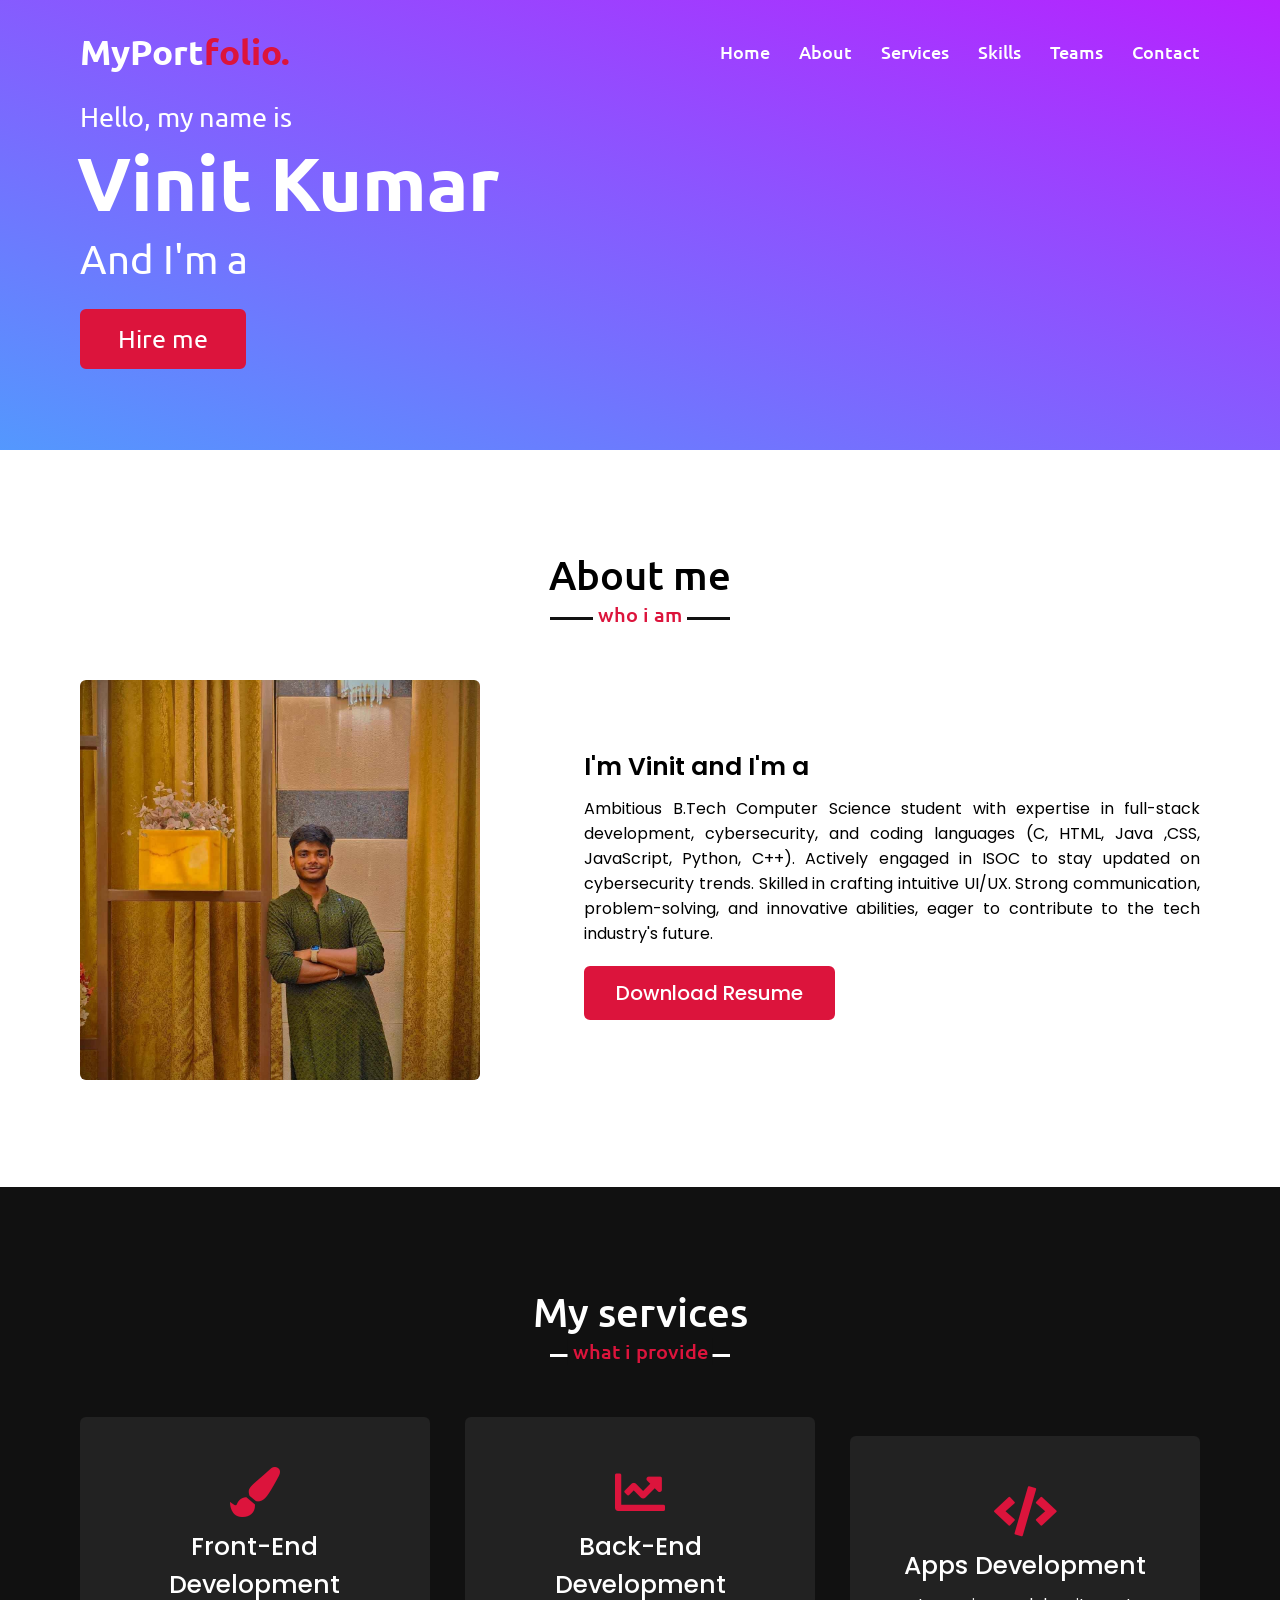
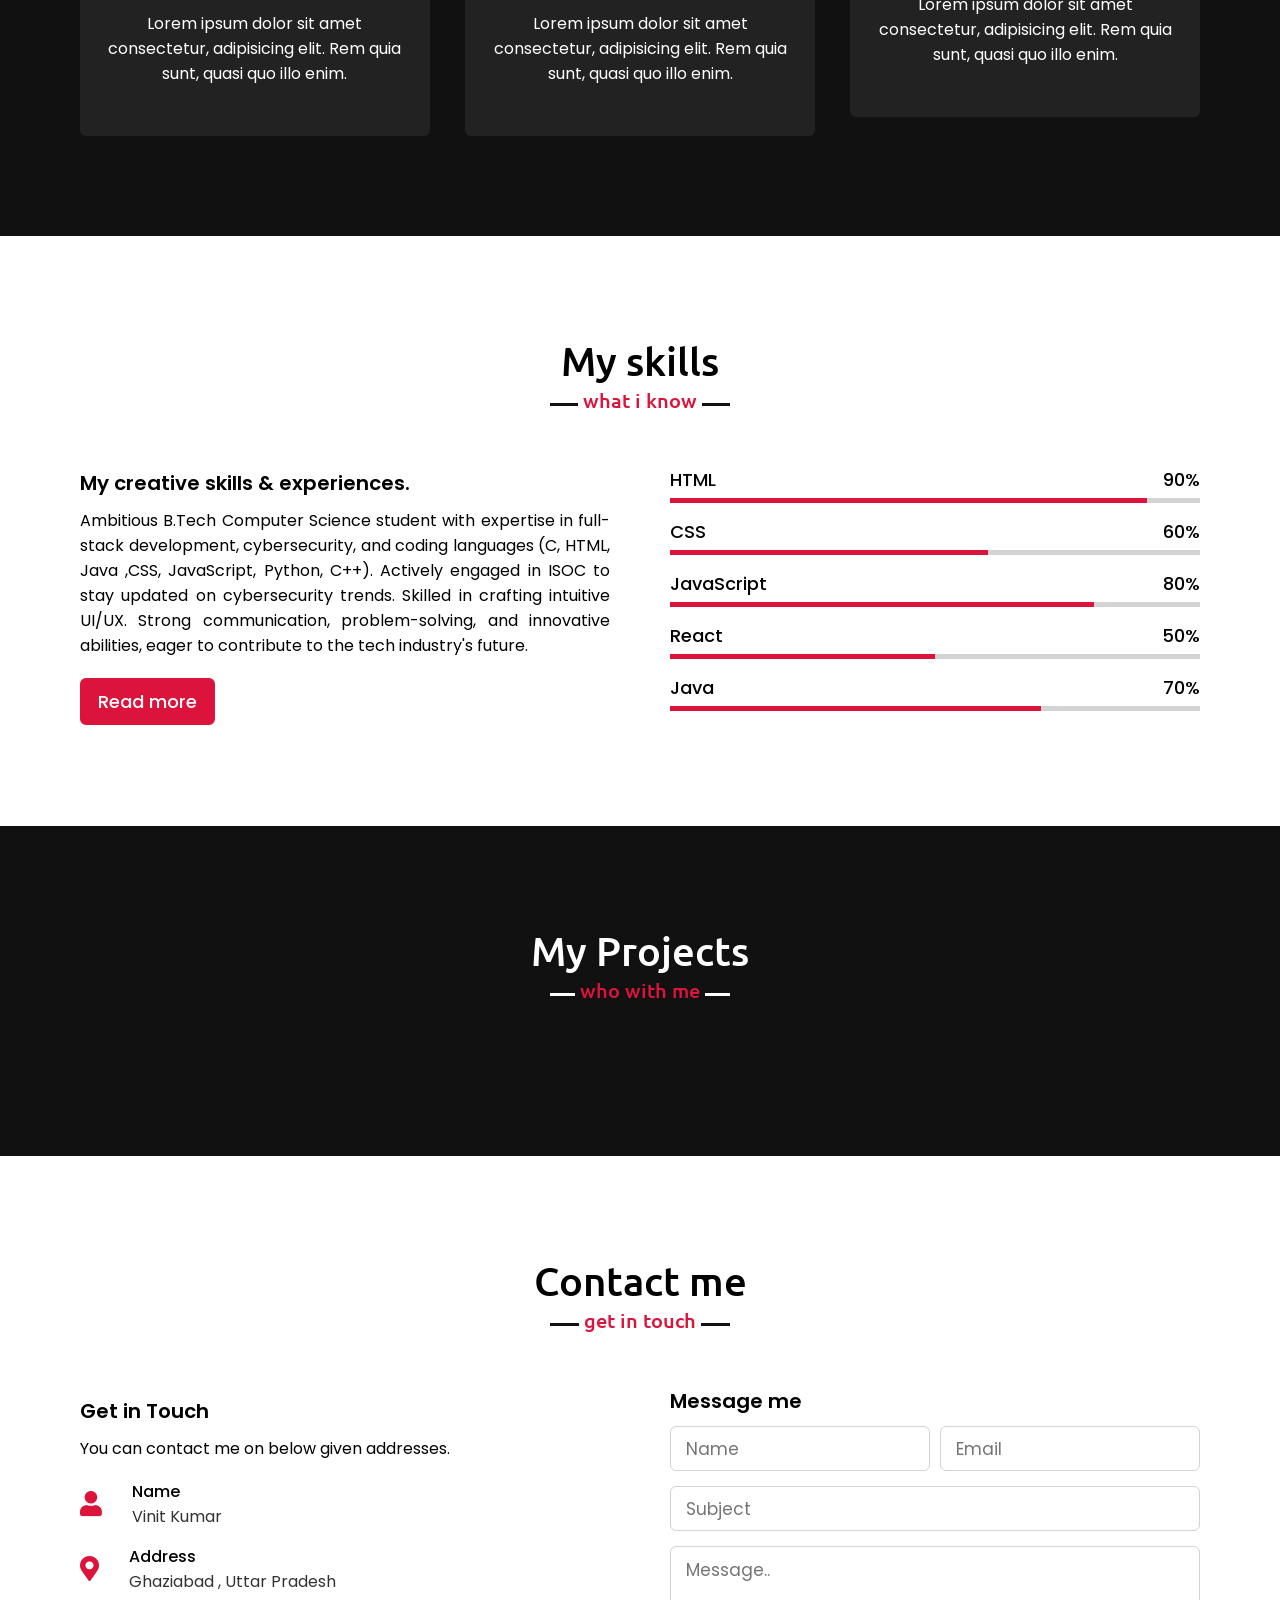
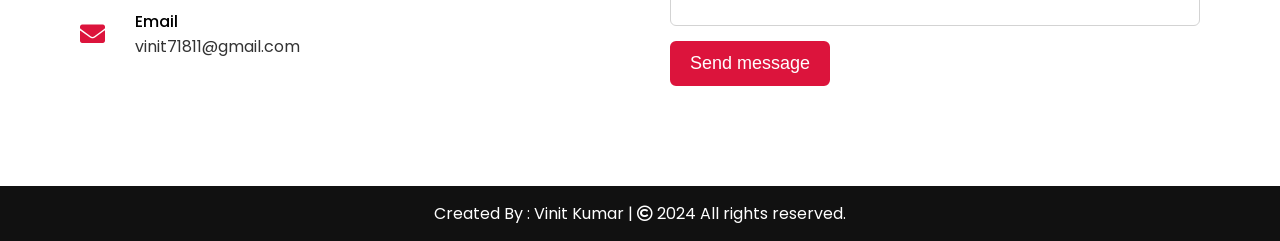
==== index.html @ 6c5ddc06 "Update index.html Fixed Bugs" ====
<!DOCTYPE html>
<html lang="en">
<head>
    <meta charset="UTF-8">
    <meta name="viewport" content="width=device-width, initial-scale=1.0">
    <title>Personal Portfolio Website</title>
    <link rel="stylesheet" href="style.css">
    <link rel="stylesheet" href="https://cdnjs.cloudflare.com/ajax/libs/font-awesome/5.15.3/css/all.min.css"/>
    <script src="https://code.jquery.com/jquery-3.5.1.min.js"></script>
    <script src="https://cdnjs.cloudflare.com/ajax/libs/typed.js/2.0.11/typed.min.js"></script>
    <script src="https://cdnjs.cloudflare.com/ajax/libs/waypoints/4.0.1/jquery.waypoints.min.js"></script>
    <script src="https://cdnjs.cloudflare.com/ajax/libs/OwlCarousel2/2.3.4/owl.carousel.min.js"></script>
    <link rel="stylesheet" href="https://cdnjs.cloudflare.com/ajax/libs/OwlCarousel2/2.3.4/assets/owl.carousel.min.css"/>
    
</head>
<body>
    <div class="scroll-up-btn">
        <i class="fas fa-angle-up"></i>
    </div>
    <nav class="navbar">
        <div class="max-width">
            <div class="logo"><a href="#">MyPort<span>folio.</span></a></div>
            <ul class="menu">
                <li><a href="#home" class="menu-btn">Home</a></li>
                <li><a href="#about" class="menu-btn">About</a></li>
                <li><a href="#services" class="menu-btn">Services</a></li>
                <li><a href="#skills" class="menu-btn">Skills</a></li>
                <li><a href="#teams" class="menu-btn">Teams</a></li>
                <li><a href="#contact" class="menu-btn">Contact</a></li>
            </ul>
            <div class="menu-btn">
                <i class="fas fa-bars"></i>
            </div>
        </div>
    </nav>

    <!-- home section start -->
    <section class="home" id="home">
        <div class="max-width">
            <div class="home-content">
                <div class="text-1">Hello, my name is</div>
                <div class="text-2">Vinit Kumar</div>
                <div class="text-3">And I'm a <span class="typing"></span></div>
                <a href="mailto:vinit71811@gmail.com.">Hire me</a>
            </div>
        </div>
    </section>

    <!-- about section start -->
    <section class="about" id="about">
        <div class="max-width">
            <h2 class="title">About me</h2>
            <div class="about-content">
                <div class="column left">
                    <img src="image/vinit.jpg" alt="Profile Image" class="profImg">
                </div>
                <div class="column right">
                    <div class="text">I'm Vinit and I'm a <span class="typing-2"></span></div>
                    <p>Ambitious B.Tech Computer Science student with expertise in full-stack development, cybersecurity, and coding languages (C, HTML, Java ,CSS, JavaScript, Python, C++). Actively engaged in ISOC to stay updated on cybersecurity trends. Skilled in crafting intuitive UI/UX. Strong communication, problem-solving, and innovative abilities, eager to contribute to the tech industry's future.</p>
                    <a href="VinitKumarResume (3) (1).pdf">Download Resume</a>
                </div>
            </div>
        </div>
    </section>

    <!-- services section start -->
    <section class="services" id="services">
        <div class="max-width">
            <h2 class="title">My services</h2>
            <div class="serv-content">
                <div class="card">
                    <div class="box">
                        <i class="fas fa-paint-brush"></i>
                        <div class="text">Front-End Development</div>
                        <p>Lorem ipsum dolor sit amet consectetur, adipisicing elit. Rem quia sunt, quasi quo illo enim.</p>
                    </div>
                </div>
                <div class="card">
                    <div class="box">
                        <i class="fas fa-chart-line"></i>
                        <div class="text">Back-End Development</div>
                        <p>Lorem ipsum dolor sit amet consectetur, adipisicing elit. Rem quia sunt, quasi quo illo enim.</p>
                    </div>
                </div>
                <div class="card">
                    <div class="box">
                        <i class="fas fa-code"></i>
                        <div class="text">Apps Development</div>
                        <p>Lorem ipsum dolor sit amet consectetur, adipisicing elit. Rem quia sunt, quasi quo illo enim.</p>
                    </div>
                </div>
               </div>
            </div>
        </div>
    </section>

    <!-- skills section start -->
    <section class="skills" id="skills">
        <div class="max-width">
            <h2 class="title">My skills</h2>
            <div class="skills-content">
                <div class="column left">
                    <div class="text">My creative skills & experiences.</div>
                    <p>Ambitious B.Tech Computer Science student with expertise in full-stack development, cybersecurity, and coding languages (C, HTML, Java ,CSS, JavaScript, Python, C++). Actively engaged in ISOC to stay updated on cybersecurity trends. Skilled in crafting intuitive UI/UX. Strong communication, problem-solving, and innovative abilities, eager to contribute to the tech industry's future.</p>
                    <a href="#">Read more</a>
                </div>
                <div class="column right">
                    <div class="bars">
                        <div class="info">
                            <span>HTML</span>
                            <span>90%</span>
                        </div>
                        <div class="line html"></div>
                    </div>
                    <div class="bars">
                        <div class="info">
                            <span>CSS</span>
                            <span>60%</span>
                        </div>
                        <div class="line css"></div>
                    </div>
                    <div class="bars">
                        <div class="info">
                            <span>JavaScript</span>
                            <span>80%</span>
                        </div>
                        <div class="line js"></div>
                    </div>
                    <div class="bars">
                        <div class="info">
                            <span>React</span>
                            <span>50%</span>
                        </div>
                        <div class="line php"></div>
                    </div>
                    <div class="bars">
                        <div class="info">
                            <span>Java</span>
                            <span>70%</span>
                        </div>
                        <div class="line mysql"></div>
                    </div>
                </div>
            </div>
        </div>
    </section>

    <!-- projects section start -->
    <section class="teams" id="teams">
        <div class="max-width">
            <h2 class="title">My Projects</h2>
            <div class="carousel owl-carousel">
                <div class="card">
                    <a style="color: white;" href="https://vinitisready.github.io/new-era/">
                    <div class="box">
                        <img src="D:\new era\image.jpg\era.jpg"alt="">
                        <a style="color: white;" href="https://vinitisready.github.io/new-era/" target="_blank"><div class="text">Anime Era</div></a>
                        <p>An E-commerce platform which deals in Anime products</p>
                    </div></a>
                </div>
                <div class="card">
                    <a style=" color:white;" href="https://vinitisready.github.io/Stopwatch/">
                    <div class="box">                     
                        <img src="StopWatch.jpg" alt="">
                        <div class="text">Stop Watch</div>
                        <p>This is a seven segment Stop Watch, Clock, designed by Vinit.</p>                  
                    </div>
                </div>
                </a>
                <div class="card">
                    <div class="box">
                        <img src="C:\Users\VINIT KUMAR\Desktop\blank.jpeg" alt="">
                        <div class="text">Project name</div>
                        <p>Lorem ipsum dolor sit amet consectetur adipisicing elit.</p>
                    </div>
                </div>
                <div class="card">
                    <div class="box">
                        <img src="C:\Users\VINIT KUMAR\Desktop\blank.jpeg" alt="">
                        <div class="text">Project name</div>
                        <p>Lorem ipsum dolor sit amet consectetur adipisicing elit.</p>
                    </div>
                </div>
                <div class="card">
                    <div class="box">
                        <img src="C:\Users\VINIT KUMAR\Desktop\blank.jpeg" alt="">
                        <div class="text">Project name</div>
                        <p>Lorem ipsum dolor sit amet consectetur adipisicing elit.</p>
                    </div>
                </div>
            </div>
        </div>
    </section>

    <!-- contact section start -->
    <section class="contact" id="contact">
        <div class="max-width">
            <h2 class="title">Contact me</h2>
            <div class="contact-content">
                <div class="column left">
                    <div class="text">Get in Touch</div>
                    <p>You can contact me on below given addresses.</p>
                    <div class="icons">
                        <div class="row">
                            <i class="fas fa-user"></i>
                            <div class="info">
                                <div class="head">Name</div>
                                <div class="sub-title">Vinit Kumar</div>
                            </div>
                        </div>
                        <div class="row">
                            <i class="fas fa-map-marker-alt"></i>
                            <div class="info">
                                <div class="head">Address</div>
                                <div class="sub-title">Ghaziabad , Uttar Pradesh</div>
                            </div>
                        </div>
                        <div class="row">
                            <i class="fas fa-envelope"></i>
                            <div class="info">
                                <div class="head">Email</div>
                                <div class="sub-title">vinit71811@gmail.com</div>
                            </div>
                        </div>
                    </div>
                </div>
                <div class="column right">
                    <div class="text">Message me</div>
                    <form action="#">
                        <div class="fields">
                            <div class="field name">
                                <input type="text" placeholder="Name" required>
                            </div>
                            <div class="field email">
                                <input type="email" placeholder="Email" required>
                            </div>
                        </div>
                        <div class="field">
                            <input type="text" placeholder="Subject" required>
                        </div>
                        <div class="field textarea">
                            <textarea cols="30" rows="10" placeholder="Message.." required></textarea>
                        </div>
                        <div class="button-area">
                            <button type="submit">Send message</button>
                        </div>
                    </form>
                </div>
            </div>
        </div>
    </section>

    <!-- footer section start -->
    <footer>
        <span>Created By : Vinit Kumar | <span class="far fa-copyright"></span> 2024 All rights reserved.</span>
    </footer>

    <script src="script.js"></script>
</body>
</html>
---- style.css ----
/*  import google fonts */
@import url('https://fonts.googleapis.com/css2?family=Poppins:wght@400;500;600;700&family=Ubuntu:wght@400;500;700&display=swap');

*{
    margin: 0;
    padding: 0;
    box-sizing: border-box;
    text-decoration: none;
}
html{
    scroll-behavior: smooth;
}

/* custom scroll bar */
::-webkit-scrollbar {
    width: 10px;
}
::-webkit-scrollbar-track {
    background: #f1f1f1;
}
::-webkit-scrollbar-thumb {
    background: #888;
}

::-webkit-scrollbar-thumb:hover {
    background: #555;
}

/* all similar content styling codes */
section{
    padding: 100px 0;
}
.max-width{
    max-width: 1300px;
    padding: 0 80px;
    margin: auto;
}
.about, .services, .skills, .teams, .contact, footer{
    font-family: 'Poppins', sans-serif;
}
.about .about-content,
.services .serv-content,
.skills .skills-content,
.contact .contact-content{
    display: flex;
    flex-wrap: wrap;
    align-items: center;
    justify-content: space-between;
}
section .title{
    position: relative;
    text-align: center;
    font-size: 40px;
    font-weight: 500;
    margin-bottom: 60px;
    padding-bottom: 20px;
    font-family: 'Ubuntu', sans-serif;
}
section .title::before{
    content: "";
    position: absolute;
    bottom: 0px;
    left: 50%;
    width: 180px;
    height: 3px;
    background: #111;
    transform: translateX(-50%);
}
section .title::after{
    position: absolute;
    bottom: -8px;
    left: 50%;
    font-size: 20px;
    color: crimson;
    padding: 0 5px;
    background: #fff;
    transform: translateX(-50%);
}

/* navbar styling */
.navbar{
    position: fixed;
    width: 100%;
    z-index: 999;
    padding: 30px 0;
    font-family: 'Ubuntu', sans-serif;
    transition: all 0.3s ease;
}
.navbar.sticky{
    padding: 15px 0;
    background: crimson;
}
.navbar .max-width{
    display: flex;
    align-items: center;
    justify-content: space-between;
}
.navbar .logo a{
    color: #fff;
    font-size: 35px;
    font-weight: 600;
}
.navbar .logo a span{
    color: crimson;
    transition: all 0.3s ease;
}
.navbar.sticky .logo a span{
    color: #fff;
}
.navbar .menu li{
    list-style: none;
    display: inline-block;
}
.navbar .menu li a{
    display: block;
    color: #fff;
    font-size: 18px;
    font-weight: 500;
    margin-left: 25px;
    transition: color 0.3s ease;
}
.navbar .menu li a:hover{
    color: crimson;
}
.navbar.sticky .menu li a:hover{
    color: #fff;
}

/* menu btn styling */
.menu-btn{
    color: #fff;
    font-size: 23px;
    cursor: pointer;
    display: none;
}
.scroll-up-btn{
    position: fixed;
    height: 45px;
    width: 42px;
    background: crimson;
    right: 30px;
    bottom: 10px;
    text-align: center;
    line-height: 45px;
    color: #fff;
    z-index: 9999;
    font-size: 30px;
    border-radius: 6px;
    border-bottom-width: 2px;
    cursor: pointer;
    opacity: 0;
    pointer-events: none;
    transition: all 0.3s ease;
}
.scroll-up-btn.show{
    bottom: 30px;
    opacity: 1;
    pointer-events: auto;
}
.scroll-up-btn:hover{
    filter: brightness(90%);
}

/* home section styling */
.home{
    display: flex;
    background-color: #21D4FD;
    background-image: linear-gradient(19deg, #21D4FD 0%, #B721FF 100%);
    height: 50vh;
    color: #ffffff;
    min-height: 50px;
    background-size: cover;
    background-attachment: fixed;
    font-family: 'Ubuntu', sans-serif;
}
.home .max-width{
  width: 100%;
  display: flex;
}
.home .max-width .row{
  margin-right: 0;
}
.home .home-content .text-1{
    font-size: 27px;
}
.home .home-content .text-2{
    font-size: 75px;
    font-weight: 600;
    margin-left: -3px;
}
.home .home-content .text-3{
    font-size: 40px;
    margin: 5px 0;
}
.home .home-content .text-3 span{
    color: crimson;
    font-weight: 500;
}
.home .home-content a{
    display: inline-block;
    background: crimson;
    color: #fff;
    font-size: 25px;
    padding: 12px 36px;
    margin-top: 20px;
    font-weight: 400;
    border-radius: 6px;
    border: 2px solid crimson;
    transition: all 0.3s ease;
}
.home .home-content a:hover{
    color: crimson;
    background: none;
}

/* about section styling */
.about .title::after{
    content: "who i am";
}
.about .about-content .left{
    width: 45%;
}
.about .about-content .left img{
    height: 400px;
    width: 400px;
    object-fit: cover;
    border-radius: 6px;
}
.about .about-content .right{
    width: 55%;
}
.about .about-content .right .text{
    font-size: 25px;
    font-weight: 600;
    margin-bottom: 10px;
}
.about .about-content .right .text span{
    color: crimson;
}
.about .about-content .right p{
    text-align: justify;
}
.about .about-content .right a{
    display: inline-block;
    background: crimson;
    color: #fff;
    font-size: 20px;
    font-weight: 500;
    padding: 10px 30px;
    margin-top: 20px;
    border-radius: 6px;
    border: 2px solid crimson;
    transition: all 0.3s ease;
}
.about .about-content .right a:hover{
    color: crimson;
    background: none;
}

/* services section styling */
.services, .teams{
    color:#fff;
    background: #111;
}
.services .title::before,
.teams .title::before{
    background: #fff;
}
.services .title::after,
.teams .title::after{
    background: #111;
    content: "what i provide";
}
.services .serv-content .card{
    width: calc(33% - 20px);
    background: #222;
    text-align: center;
    border-radius: 6px;
    padding: 50px 25px;
    cursor: pointer;
    transition: all 0.3s ease;
}
.services .serv-content .card:hover{
    background: crimson;
}
.services .serv-content .card .box{
    transition: all 0.3s ease;
}
.services .serv-content .card:hover .box{
    transform: scale(1.05);
}
.services .serv-content .card i{
    font-size: 50px;
    color: crimson;
    transition: color 0.3s ease;
}
.services .serv-content .card:hover i{
    color: #fff;
}
.services .serv-content .card .text{
    font-size: 25px;
    font-weight: 500;
    margin: 10px 0 7px 0;
}

/* skills section styling */

.skills .title::after{
    content: "what i know";
}
.skills .skills-content .column{
    width: calc(50% - 30px);
}
.skills .skills-content .left .text{
    font-size: 20px;
    font-weight: 600;
    margin-bottom: 10px;
}
.skills .skills-content .left p{
    text-align: justify;
}
.skills .skills-content .left a{
    display: inline-block;
    background: crimson;
    color: #fff;
    font-size: 18px;
    font-weight: 500;
    padding: 8px 16px;
    margin-top: 20px;
    border-radius: 6px;
    border: 2px solid crimson;
    transition: all 0.3s ease;
}
.skills .skills-content .left a:hover{
    color: crimson;
    background: none;
}
.skills .skills-content .right .bars{
    margin-bottom: 15px;
}
.skills .skills-content .right .info{
    display: flex;
    margin-bottom: 5px;
    align-items: center;
    justify-content: space-between;
}
.skills .skills-content .right span{
    font-weight: 500;
    font-size: 18px;
}
.skills .skills-content .right .line{
    height: 5px;
    width: 100%;
    background: lightgrey;
    position: relative;
}
.skills .skills-content .right .line::before{
    content: "";
    position: absolute;
    height: 100%;
    left: 0;
    top: 0;
    background: crimson;
}
.skills-content .right .html::before{
    width: 90%;
}
.skills-content .right .css::before{
    width: 60%;
}
.skills-content .right .js::before{
    width: 80%;
}
.skills-content .right .php::before{
    width: 50%;
}
.skills-content .right .mysql::before{
    width: 70%;
}

/* teams section styling */
.teams .title::after{
    content: "who with me";
}
.teams .carousel .card{
    background: #222;
    border-radius: 6px;
    padding: 25px 35px;
    text-align: center;
    overflow: hidden;
    transition: all 0.3s ease;
}
.teams .carousel .card:hover{
    background: crimson;
}
.teams .carousel .card .box{
    display: flex;
    flex-direction: column;
    align-items: center;
    justify-content: center;
    transition: all 0.3s ease;
}
.teams .carousel .card:hover .box{
    transform: scale(1.05);
}
.teams .carousel .card .text{
    font-size: 25px;
    font-weight: 500;
    margin: 10px 0 7px 0;
}
.teams .carousel .card img{
    height: 150px;
    width: 150px;
    object-fit: cover;
    border-radius: 50%;
    border: 5px solid crimson;
    transition: all 0.3s ease;
}
.teams .carousel .card:hover img{
    border-color: #fff;
}
.owl-dots{
    text-align: center;
    margin-top: 20px;
}
.owl-dot{
    height: 13px;
    width: 13px;
    margin: 0 5px;
    outline: none!important;
    border-radius: 50%;
    border: 2px solid crimson!important;
    transition: all 0.3s ease;
}
.owl-dot.active{
    width: 35px;
    border-radius: 14px;
}
.owl-dot.active,
.owl-dot:hover{
    background: crimson!important;
}

/* contact section styling */
.contact .title::after{
    content: "get in touch";
}
.contact .contact-content .column{
    width: calc(50% - 30px);
}
.contact .contact-content .text{
    font-size: 20px;
    font-weight: 600;
    margin-bottom: 10px;
}
.contact .contact-content .left p{
    text-align: justify;
}
.contact .contact-content .left .icons{
    margin: 10px 0;
}
.contact .contact-content .row{
    display: flex;
    height: 65px;
    align-items: center;
}
.contact .contact-content .row .info{
    margin-left: 30px;
}
.contact .contact-content .row i{
    font-size: 25px;
    color: crimson;
}
.contact .contact-content .info .head{
    font-weight: 500;
}
.contact .contact-content .info .sub-title{
    color: #333;
}
.contact .right form .fields{
    display: flex;
}
.contact .right form .field,
.contact .right form .fields .field{
    height: 45px;
    width: 100%;
    margin-bottom: 15px;
}
.contact .right form .textarea{
    height: 80px;
    width: 100%;
}
.contact .right form .name{
    margin-right: 10px;
}
.contact .right form .field input,
.contact .right form .textarea textarea{
    height: 100%;
    width: 100%;
    border: 1px solid lightgrey;
    border-radius: 6px;
    outline: none;
    padding: 0 15px;
    font-size: 17px;
    font-family: 'Poppins', sans-serif;
    transition: all 0.3s ease;
}
.contact .right form .field input:focus,
.contact .right form .textarea textarea:focus{
    border-color: #b3b3b3;
}
.contact .right form .textarea textarea{
  padding-top: 10px;
  resize: none;
}
.contact .right form .button-area{
  display: flex;
  align-items: center;
}
.right form .button-area button{
  color: #fff;
  display: block;
  width: 160px!important;
  height: 45px;
  outline: none;
  font-size: 18px;
  font-weight: 500;
  border-radius: 6px;
  cursor: pointer;
  flex-wrap: nowrap;
  background: crimson;
  border: 2px solid crimson;
  transition: all 0.3s ease;
}
.right form .button-area button:hover{
  color: crimson;
  background: none;
}
/* footer section styling */
footer{
    background: #111;
    padding: 15px 23px;
    color: #fff;
    text-align: center;
}
footer span a{
    color: crimson;
    text-decoration: none;
}
footer span a:hover{
    text-decoration: underline;
}


/* responsive media query start */
@media (max-width: 1104px) {
    .about .about-content .left img{
        height: 350px;
        width: 350px;
    }
}

@media (max-width: 991px) {
    .max-width{
        padding: 0 50px;
    }
}
@media (max-width: 947px){
    .menu-btn{
        display: block;
        z-index: 999;
    }
    .menu-btn i.active:before{
        content: "\f00d";
    }
    .navbar .menu{
        position: fixed;
        height: 100vh;
        width: 100%;
        left: -100%;
        top: 0;
        background: #111;
        text-align: center;
        padding-top: 80px;
        transition: all 0.3s ease;
    }
    .navbar .menu.active{
        left: 0;
    }
    .navbar .menu li{
        display: block;
    }
    .navbar .menu li a{
        display: inline-block;
        margin: 20px 0;
        font-size: 25px;
    }
    .home .home-content .text-2{
        font-size: 70px;
    }
    .home .home-content .text-3{
        font-size: 35px;
    }
    .home .home-content a{
        font-size: 23px;
        padding: 10px 30px;
    }
    .max-width{
        max-width: 930px;
    }
    .about .about-content .column{
        width: 100%;
    }
    .about .about-content .left{
        display: flex;
        justify-content: center;
        margin: 0 auto 60px;
    }
    .about .about-content .right{
        flex: 100%;
    }
    .services .serv-content .card{
        width: calc(50% - 10px);
        margin-bottom: 20px;
    }
    .skills .skills-content .column,
    .contact .contact-content .column{
        width: 100%;
        margin-bottom: 35px;
    }
}

@media (max-width: 690px) {
    .max-width{
        padding: 0 23px;
    }
    .home .home-content .text-2{
        font-size: 60px;
    }
    .home .home-content .text-3{
        font-size: 32px;
    }
    .home .home-content a{
        font-size: 20px;
    }
    .services .serv-content .card{
        width: 100%;
    }
}

@media (max-width: 500px) {
    .home .home-content .text-2{
        font-size: 50px;
    }
    .home .home-content .text-3{
        font-size: 27px;
    }
    .about .about-content .right .text,
    .skills .skills-content .left .text{
        font-size: 19px;
    }
    .contact .right form .fields{
        flex-direction: column;
    }
    .contact .right form .name,
    .contact .right form .email{
        margin: 0;
    }
    .right form .error-box{
       width: 150px;
    }
    .scroll-up-btn{
        right: 15px;
        bottom: 15px;
        height: 38px;
        width: 35px;
        font-size: 23px;
        line-height: 38px;
    }
}
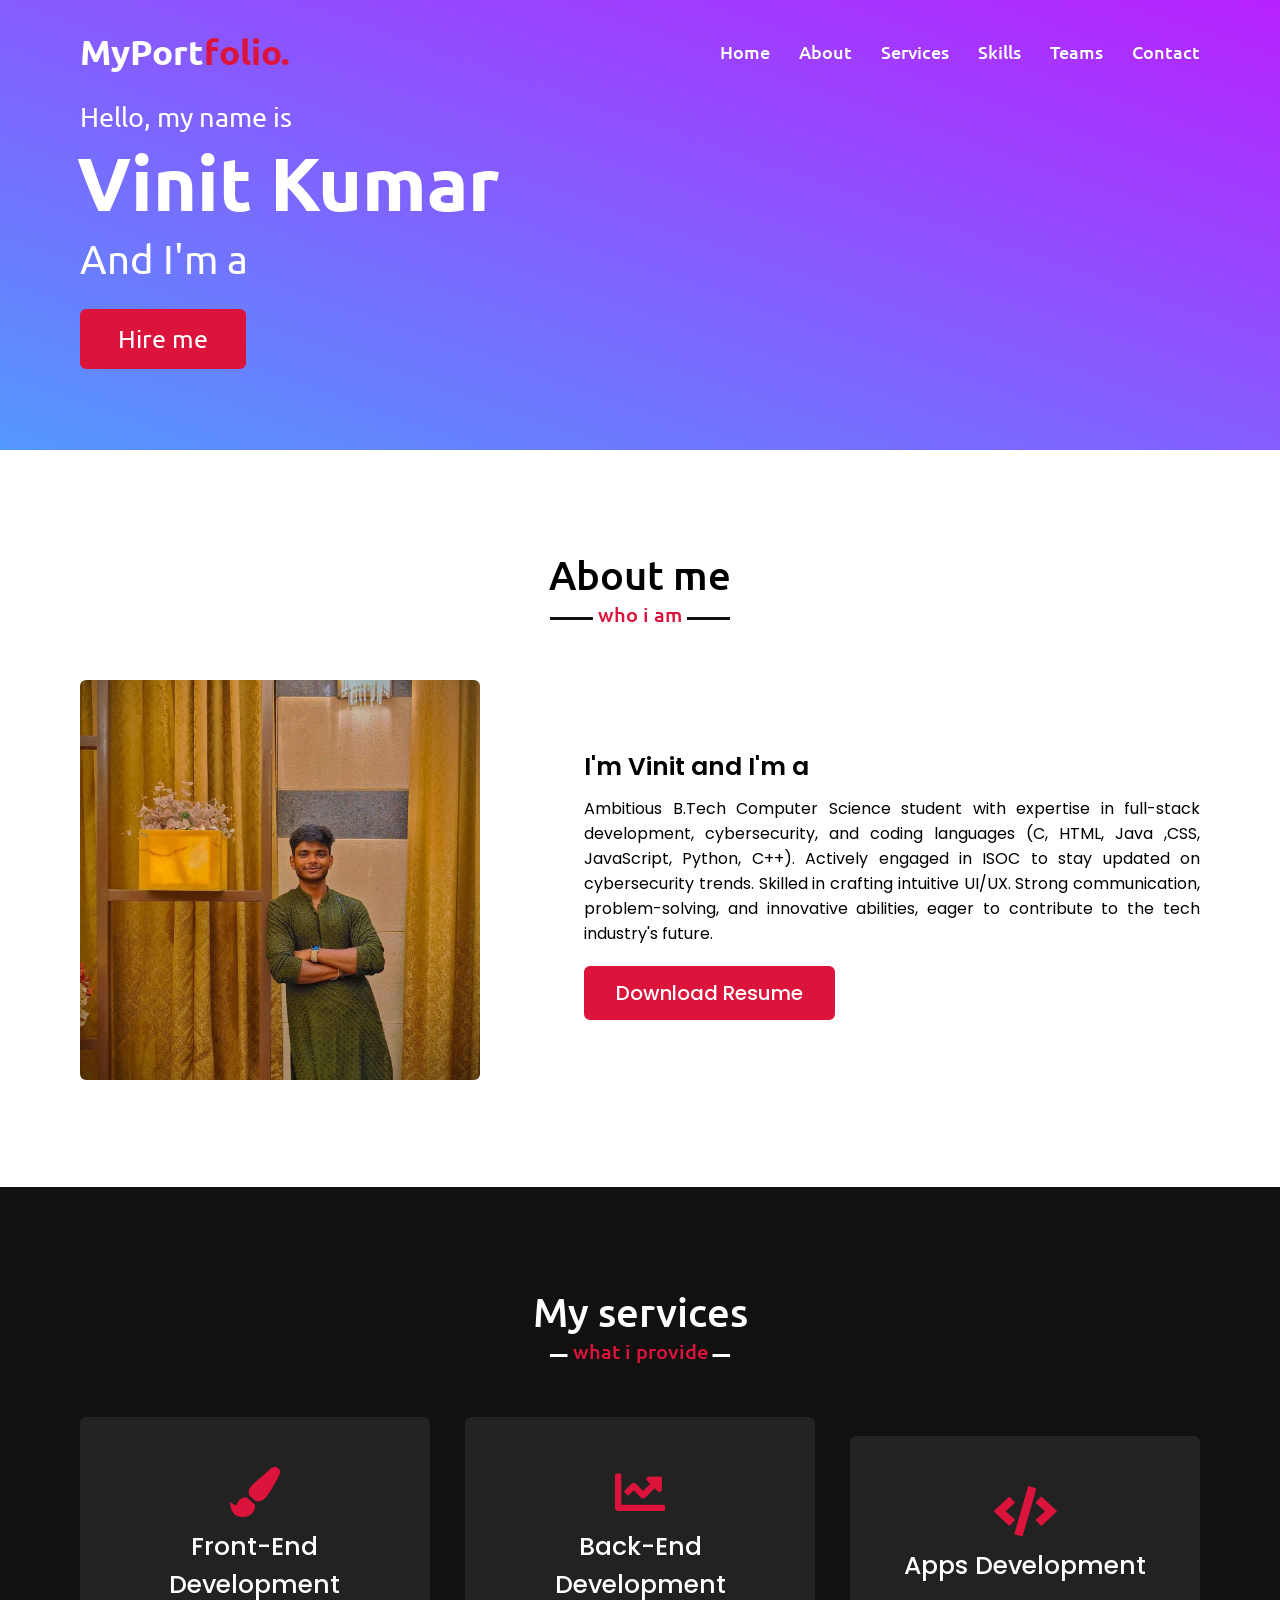
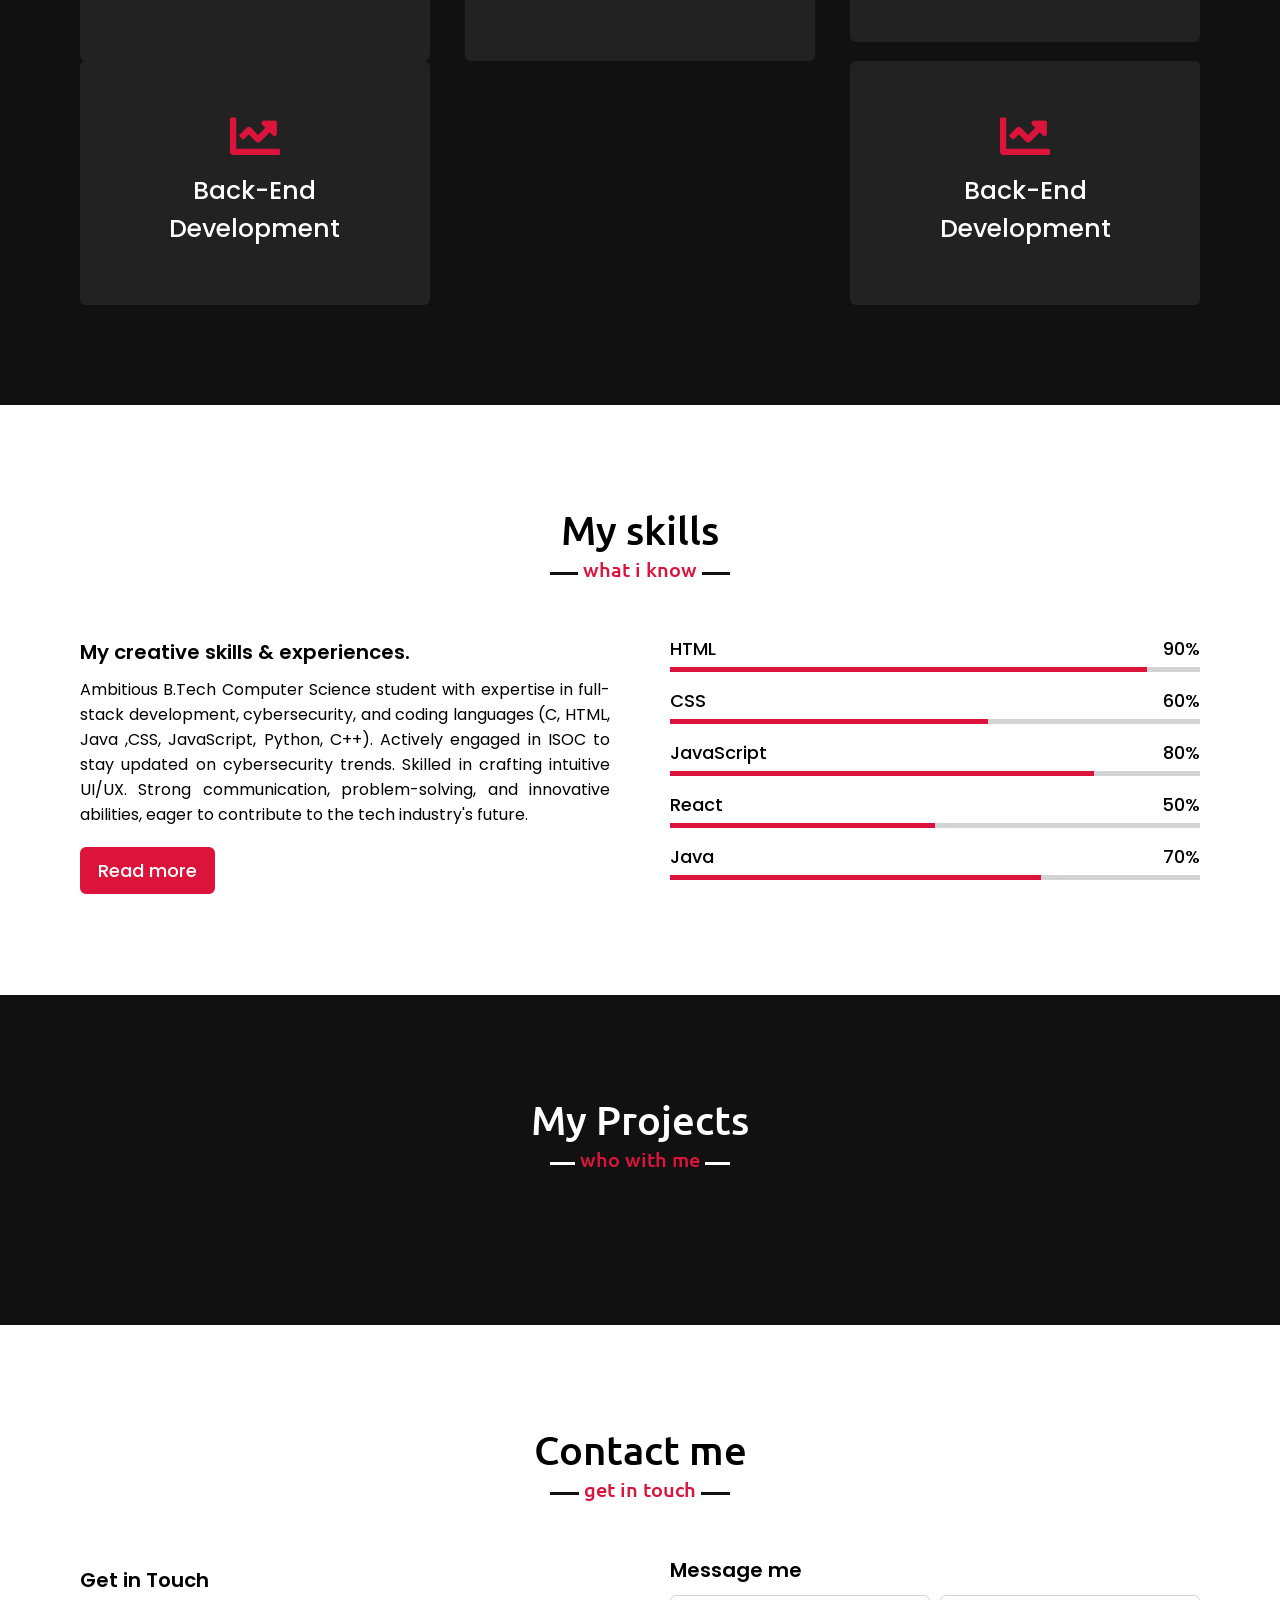
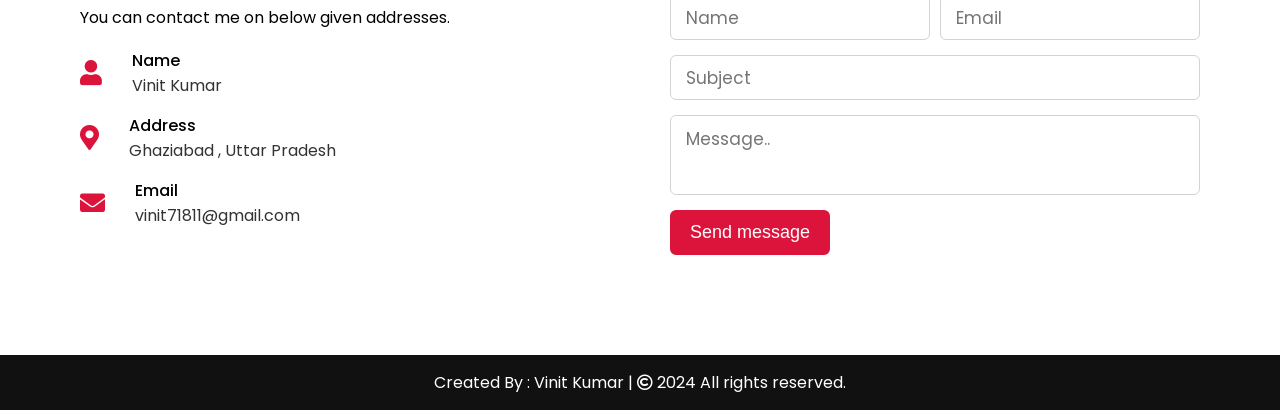
==== commit 2a55c8ba: "Update index.html" ====
--- a/index.html
+++ b/index.html
@@ -3,7 +3,7 @@
 <head>
     <meta charset="UTF-8">
     <meta name="viewport" content="width=device-width, initial-scale=1.0">
-    <title>Personal Portfolio Website</title>
+    <title>Vinit's Portfolio </title>
     <link rel="stylesheet" href="style.css">
     <link rel="stylesheet" href="https://cdnjs.cloudflare.com/ajax/libs/font-awesome/5.15.3/css/all.min.css"/>
     <script src="https://code.jquery.com/jquery-3.5.1.min.js"></script>
@@ -57,13 +57,14 @@
                 <div class="column right">
                     <div class="text">I'm Vinit and I'm a <span class="typing-2"></span></div>
                     <p>Ambitious B.Tech Computer Science student with expertise in full-stack development, cybersecurity, and coding languages (C, HTML, Java ,CSS, JavaScript, Python, C++). Actively engaged in ISOC to stay updated on cybersecurity trends. Skilled in crafting intuitive UI/UX. Strong communication, problem-solving, and innovative abilities, eager to contribute to the tech industry's future.</p>
-                    <a href="VinitKumarResume (3) (1).pdf">Download Resume</a>
-                </div>
-            </div>
-        </div>
-    </section>
-
-    <!-- services section start -->
+                    <a href="my_resume_updated (2).pdf">Download Resume</a>
+                </div>
+            </div>
+        </div>
+    </section>
+    
+<!-- services section start -->
+    
     <section class="services" id="services">
         <div class="max-width">
             <h2 class="title">My services</h2>
@@ -72,21 +73,35 @@
                     <div class="box">
                         <i class="fas fa-paint-brush"></i>
                         <div class="text">Front-End Development</div>
-                        <p>Lorem ipsum dolor sit amet consectetur, adipisicing elit. Rem quia sunt, quasi quo illo enim.</p>
+                        <p></p>
                     </div>
                 </div>
                 <div class="card">
                     <div class="box">
                         <i class="fas fa-chart-line"></i>
                         <div class="text">Back-End Development</div>
-                        <p>Lorem ipsum dolor sit amet consectetur, adipisicing elit. Rem quia sunt, quasi quo illo enim.</p>
+                        <p></p>
                     </div>
                 </div>
                 <div class="card">
                     <div class="box">
                         <i class="fas fa-code"></i>
                         <div class="text">Apps Development</div>
-                        <p>Lorem ipsum dolor sit amet consectetur, adipisicing elit. Rem quia sunt, quasi quo illo enim.</p>
+                        <p></p>
+                    </div>
+                </div>
+                 <div class="card">
+                    <div class="box">
+                        <i class="fas fa-chart-line"></i>
+                        <div class="text">Back-End Development</div>
+                        <p></p>
+                    </div>
+                </div>
+                 <div class="card">
+                    <div class="box">
+                        <i class="fas fa-chart-line"></i>
+                        <div class="text">Back-End Development</div>
+                        <p></p>
                     </div>
                 </div>
                </div>
@@ -153,8 +168,8 @@
                 <div class="card">
                     <a style="color: white;" href="https://vinitisready.github.io/new-era/">
                     <div class="box">
-                        <img src="D:\new era\image.jpg\era.jpg"alt="">
-                        <a style="color: white;" href="https://vinitisready.github.io/new-era/" target="_blank"><div class="text">Anime Era</div></a>
+                        <img src="era.jpg"alt="">
+                        <div class="text">Anime Era</div>
                         <p>An E-commerce platform which deals in Anime products</p>
                     </div></a>
                 </div>
@@ -166,7 +181,7 @@
                         <p>This is a seven segment Stop Watch, Clock, designed by Vinit.</p>                  
                     </div>
                 </div>
-                </a>
+                </a>  
                 <div class="card">
                     <div class="box">
                         <img src="C:\Users\VINIT KUMAR\Desktop\blank.jpeg" alt="">
@@ -185,7 +200,7 @@
                     <div class="box">
                         <img src="C:\Users\VINIT KUMAR\Desktop\blank.jpeg" alt="">
                         <div class="text">Project name</div>
-                        <p>Lorem ipsum dolor sit amet consectetur adipisicing elit.</p>
+                        <p>Data.</p>
                     </div>
                 </div>
             </div>
